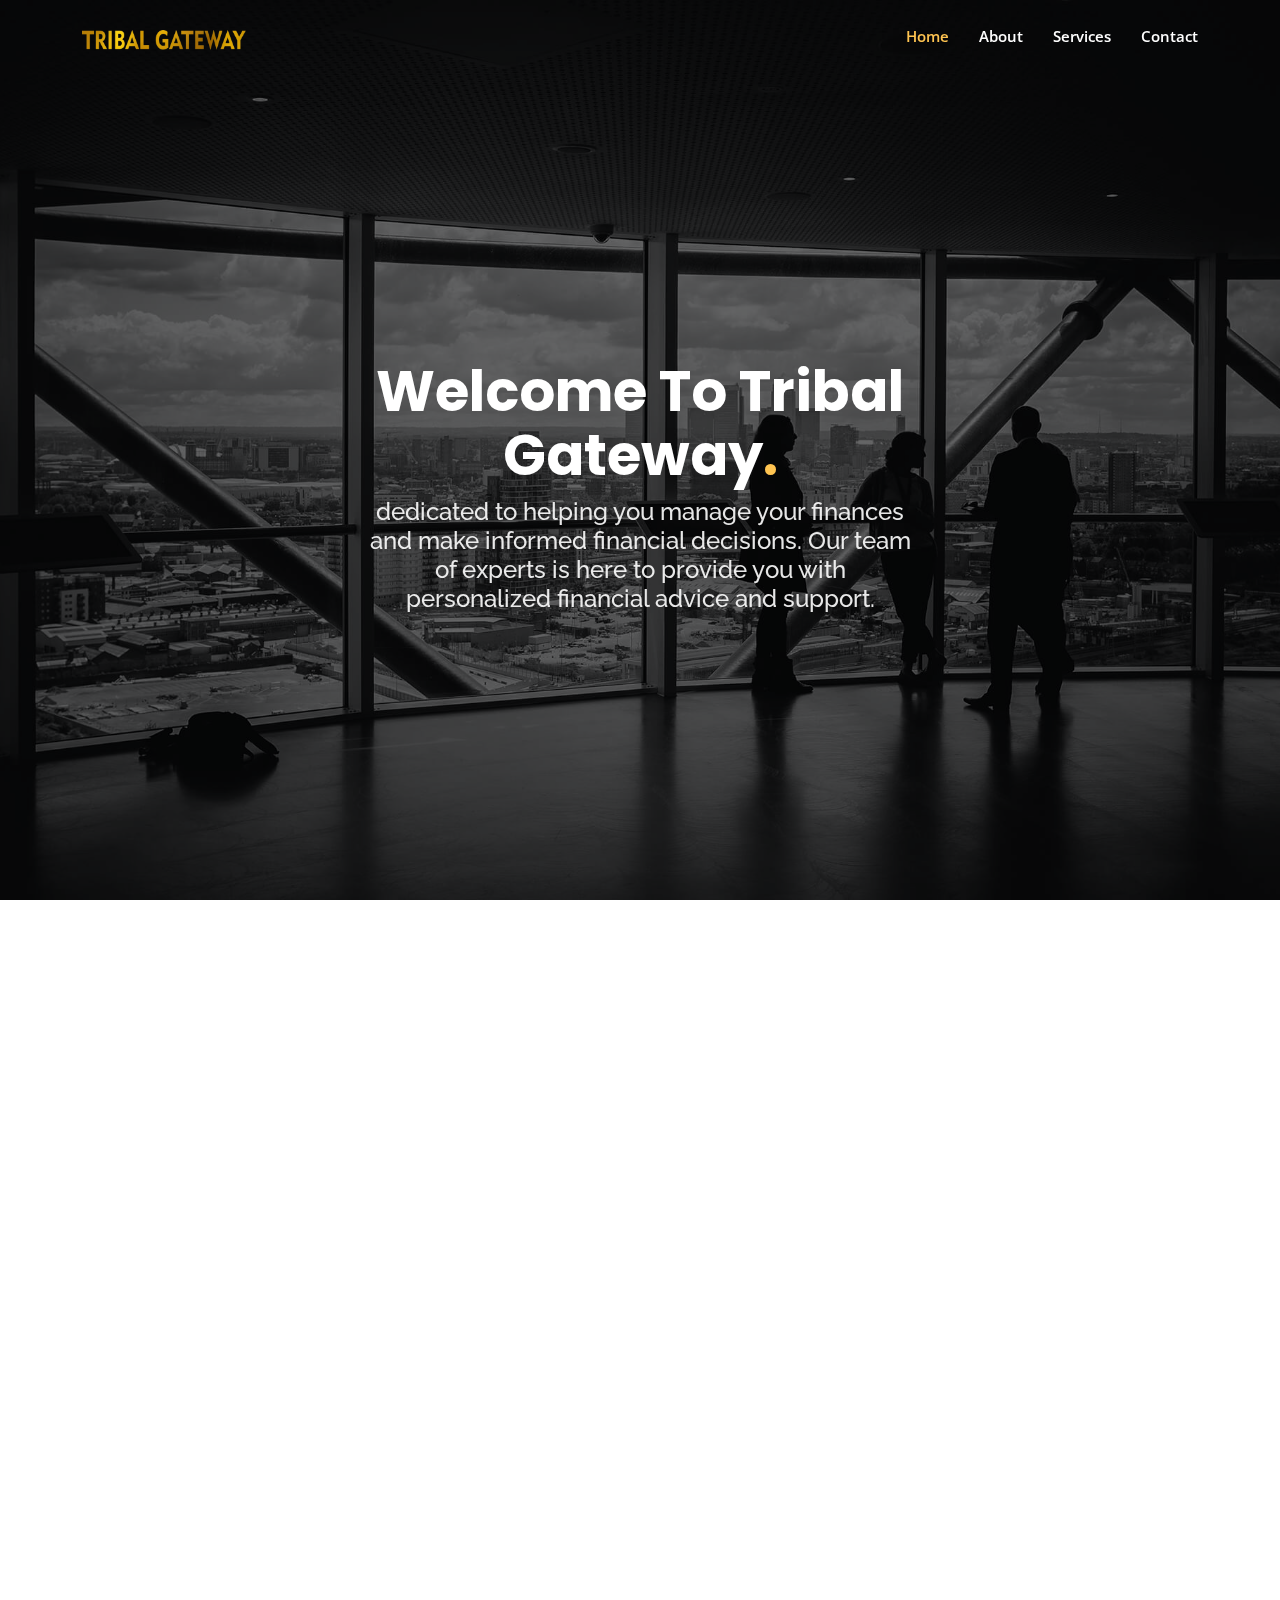
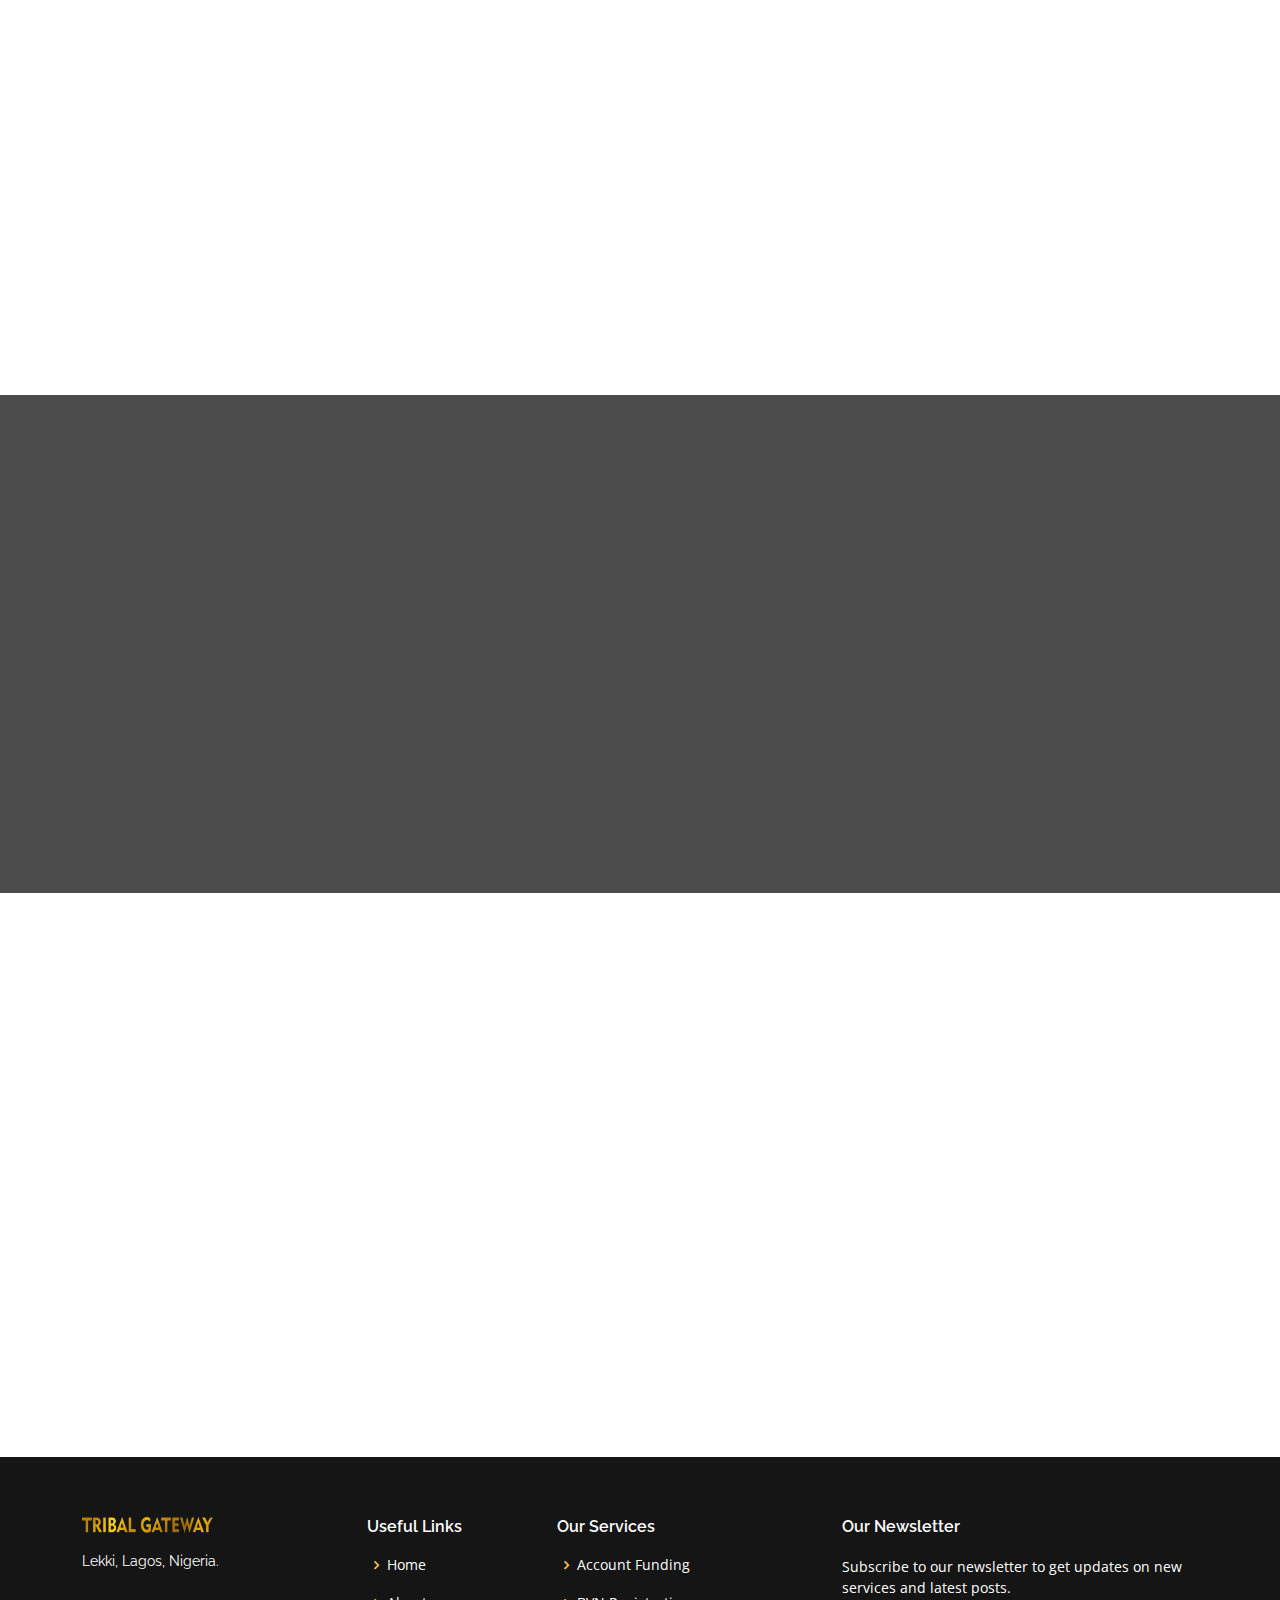
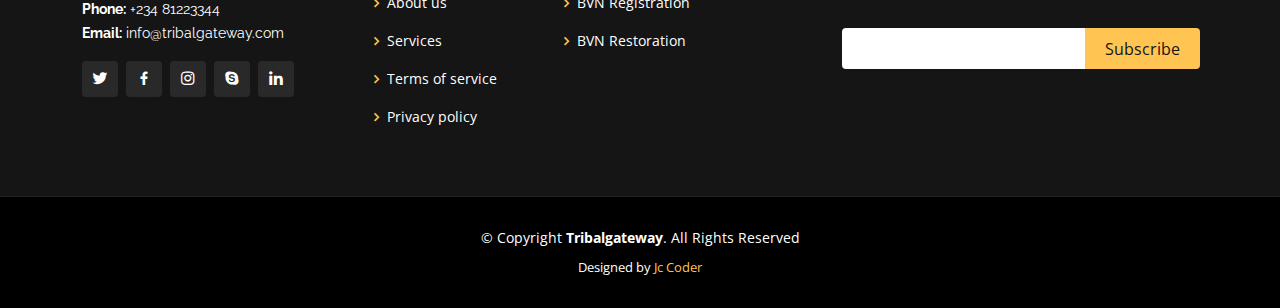
==== index.html @ cacea2a1 "initial commit" ====
<!DOCTYPE html>
<html lang="en">

<head>
    <meta charset="utf-8">
    <meta content="width=device-width, initial-scale=1.0" name="viewport">

    <title>Tribal Gateway - Providing financial services </title>
    <meta content="" name="description">
    <meta content="" name="keywords">

    <!-- Google Fonts -->
    <link
        href="https://fonts.googleapis.com/css?family=Open+Sans:300,300i,400,400i,600,600i,700,700i|Raleway:300,300i,400,400i,500,500i,600,600i,700,700i|Poppins:300,300i,400,400i,500,500i,600,600i,700,700i"
        rel="stylesheet">

    <!-- Vendor CSS Files -->
    <link href="assets/vendor/aos/aos.css" rel="stylesheet">
    <link href="assets/vendor/bootstrap/css/bootstrap.min.css" rel="stylesheet">
    <link href="assets/vendor/bootstrap-icons/bootstrap-icons.css" rel="stylesheet">
    <link href="assets/vendor/boxicons/css/boxicons.min.css" rel="stylesheet">
    <link href="assets/vendor/glightbox/css/glightbox.min.css" rel="stylesheet">
    <link href="assets/vendor/remixicon/remixicon.css" rel="stylesheet">
    <link href="assets/vendor/swiper/swiper-bundle.min.css" rel="stylesheet">

    <!--  Main CSS File -->
    <link href="assets/css/style.css" rel="stylesheet">
</head>

<body>

    <!-- ======= Header ======= -->
    <header id="header" class="fixed-top ">
        <div class="container d-flex align-items-center justify-content-lg-between">

            <!-- <h1 class="logo me-auto me-lg-0"><a href="index.html">Gp<span>.</span></a></h1> -->
            <!-- Uncomment below if you prefer to use an image logo -->
            <a href="index.html" class="logo me-auto me-lg-0"><img src="assets/img/tribalLogo.png" alt=""
                    class="img-fluid w-50"></a>

            <nav id="navbar" class="navbar order-last order-lg-0">
                <ul>
                    <li><a class="nav-link scrollto active" href="#hero">Home</a></li>
                    <li><a class="nav-link scrollto" href="#about">About</a></li>
                    <li><a class="nav-link scrollto" href="#services">Services</a></li>
                    <li><a class="nav-link scrollto" href="#contact">Contact</a></li>
                </ul>
                <i class="bi bi-list mobile-nav-toggle"></i>
            </nav><!-- .navbar -->

        </div>
    </header><!-- End Header -->

    <!-- ======= Hero Section ======= -->
    <section id="hero" class="d-flex align-items-center justify-content-center">
        <div class="container" data-aos="fade-up">

            <div class="row justify-content-center" data-aos="fade-up" data-aos-delay="150">
                <div class="col-xl-6 col-lg-8">
                    <h1>Welcome To Tribal Gateway<span>.</span></h1>
                    <h2>dedicated to helping you manage your finances and make informed financial decisions. Our team of
                        experts is here to provide you with personalized financial advice and support.</h2>
                </div>
            </div>


        </div>
    </section><!-- End Hero -->

    <main id="main">

        <!-- ======= About Section ======= -->
        <section id="about" class="about">
            <div class="container" data-aos="fade-up">

                <div class="row">
                    <div class="col-lg-6 order-1 order-lg-2" data-aos="fade-left" data-aos-delay="100">
                        <img src="assets/img/about.jpg" class="img-fluid" alt="">
                    </div>
                    <div class="col-lg-6 pt-4 pt-lg-0 order-2 order-lg-1 content" data-aos="fade-right"
                        data-aos-delay="100">
                        <h3>About Us</h3>
                        <p class="fst-italic">
                            We are a financial service provider dedicated to providing financial services and education
                            that meet the specific needs of our clients.
                        </p>
                        <p>
                            At Tribal Gateway, we understand the unique financial needs of tribal communities. We are
                            committed to providing financial services and education that meet the specific needs of our
                            clients.
                        </p>
                        <p>

                            Our team is made up of experienced financial professionals with a deep understanding of the
                            challenges and opportunities facing tribal communities. We offer a range of financial
                            services, including investment planning, retirement planning, debt management, and financial
                            education.
                        </p>
                        <p>
                            In everything we do, we strive to be a trusted partner for our clients. We are dedicated to
                            helping tribal communities achieve financial stability and success.
                        </p>
                    </div>
                </div>

            </div>
        </section><!-- End About Section -->

        <!-- ======= Services Section ======= -->
        <section id="services" class="services">
            <div class="container" data-aos="fade-up">

                <div class="section-title">
                    <h2>Services</h2>
                    <p>Check our Services</p>
                </div>

                <div class="row">
                    <div class="col-lg-4 col-md-6 d-flex align-items-stretch" data-aos="zoom-in" data-aos-delay="100">
                        <div class="icon-box">
                            <div class="icon"><i class="bx bx-wallet"></i></div>
                            <h4><a href="./account-funding.html">Account Funding</a></h4>
                            <p>Voluptatum deleniti atque corrupti quos dolores et quas molestias excepturi</p>
                        </div>
                    </div>

                    <div class="col-lg-4 col-md-6 d-flex align-items-stretch mt-4 mt-md-0" data-aos="zoom-in"
                        data-aos-delay="200">
                        <div class="icon-box">
                            <div class="icon"><i class="bx bx-file"></i></div>
                            <h4><a href="./bvn.html">BVN Registration </a></h4>
                            <p>Duis aute irure dolor in reprehenderit in voluptate velit esse cillum dolore</p>
                        </div>
                    </div>

                    <div class="col-lg-4 col-md-6 d-flex align-items-stretch mt-4 mt-lg-0" data-aos="zoom-in"
                        data-aos-delay="300">
                        <div class="icon-box">
                            <div class="icon"><i class="bx bx-tachometer"></i></div>
                            <h4><a href="./bvn.html">BVN Restoration </a></h4>
                            <p>Excepteur sint occaecat cupidatat non proident, sunt in culpa qui officia</p>
                        </div>
                    </div>



                </div>

            </div>
        </section><!-- End Services Section -->


        <!-- ======= Testimonials Section ======= -->
        <section id="testimonials" class="testimonials">
            <div class="container" data-aos="zoom-in">

                <div class="testimonials-slider swiper" data-aos="fade-up" data-aos-delay="100">
                    <div class="swiper-wrapper">

                        <div class="swiper-slide">
                            <div class="testimonial-item">
                                <img src="assets/img/testimonials/maleAvatar.png" class="testimonial-img" alt="">
                                <h3>Saul Goodman</h3>
                                <h4>Ceo &amp; Founder</h4>
                                <p>
                                    <i class="bx bxs-quote-alt-left quote-icon-left"></i>
                                    I've been using this financial service website for a while now and I'm really pleased with the level of service I've received. The team is always willing to go above and beyond to help me with any questions or issues I have. The website is also very easy to navigate and has a lot of great features that make managing my finances a breeze. I highly recommend giving this website a try.
                                    <i class="bx bxs-quote-alt-right quote-icon-right"></i>
                                </p>
                            </div>
                        </div><!-- End testimonial item -->

                        <div class="swiper-slide">
                            <div class="testimonial-item">
                                <img src="assets/img/testimonials/maleAvatar.png" class="testimonial-img" alt="">
                                <h3>Sara Wilsson</h3>
                                <h4>Designer</h4>
                                <p>
                                    <i class="bx bxs-quote-alt-left quote-icon-left"></i>
                                    I recently signed up for this financial service website and I'm very happy with my experience so far. The interface is intuitive and the tools they provide are very helpful in managing my finances. I also appreciate the security measures in place to protect my personal information. Overall, I'm very satisfied with this website and would definitely recommend it to others
                                    <i class="bx bxs-quote-alt-right quote-icon-right"></i>
                                </p>
                            </div>
                        </div><!-- End testimonial item -->


                        <div class="swiper-slide">
                            <div class="testimonial-item">
                                <img src="assets/img/testimonials/maleAvatar.png" class="testimonial-img" alt="">
                                <h3>John Larson</h3>
                                <h4>Entrepreneur</h4>
                                <p>
                                    <i class="bx bxs-quote-alt-left quote-icon-left"></i>
                                    I've been using this financial service website for a few months now and I'm really impressed with how user-friendly it is. Everything is clearly laid out and it's easy to find what I'm looking for. The customer service is also top-notch - they always respond promptly to my inquiries. I highly recommend this website to anyone looking for a reliable financial service
                                    <i class="bx bxs-quote-alt-right quote-icon-right"></i>
                                </p>
                            </div>
                        </div><!-- End testimonial item -->
                    </div>
                    <div class="swiper-pagination"></div>
                </div>

            </div>
        </section><!-- End Testimonials Section -->


        <!-- ======= Contact Section ======= -->
        <section id="contact" class="contact">
            <div class="container" data-aos="fade-up">

                <div class="section-title">
                    <h2>Contact</h2>
                    <p>Contact Us</p>
                </div>


                <div class="row mt-5">

                    <div class="col-lg-4">
                        <div class="info">
                            <div class="address">
                                <i class="bi bi-geo-alt"></i>
                                <h4>Location:</h4>
                                <p>Lekki, Lagos , Nigeria. </p>
                            </div>

                            <div class="email">
                                <i class="bi bi-envelope"></i>
                                <h4>Email:</h4>
                                <p>info@tribalgateway.com/p>
                            </div>

                            <div class="phone">
                                <i class="bi bi-phone"></i>
                                <h4>Call:</h4>
                                <p>+234 81223344</p>
                            </div>

                        </div>

                    </div>

                    <div class="col-lg-8 mt-5 mt-lg-0">

                        <form  role="form">
                            <div class="row">
                                <div class="col-md-6 form-group">
                                    <input type="text" name="name" class="form-control" id="name"
                                        placeholder="Your Name" required>
                                </div>
                                <div class="col-md-6 form-group mt-3 mt-md-0">
                                    <input type="email" class="form-control" name="email" id="email"
                                        placeholder="Your Email" required>
                                </div>
                            </div>
                            <div class="form-group mt-3">
                                <input type="text" class="form-control" name="subject" id="subject"
                                    placeholder="Subject" required>
                            </div>
                            <div class="form-group mt-3">
                                <textarea class="form-control" name="message" rows="5" placeholder="Message"
                                    required></textarea>
                            </div>
                            <div class="my-3">
                                <!-- <div class="loading">Loading</div>
                                <div class="error-message"></div>
                                <div class="sent-message">Your message has been sent. Thank you!</div> -->
                            </div>
                            <div class="text-center"><button type="submit">Send Message</button></div>
                        </form>

                    </div>

                </div>

            </div>
        </section><!-- End Contact Section -->

    </main><!-- End #main -->

    <!-- ======= Footer ======= -->
    <footer id="footer">
        <div class="footer-top">
            <div class="container">
                <div class="row">

                    <div class="col-lg-3 col-md-6">
                        <div class="footer-info">
                            <!-- <h3>Gp<span>.</span></h3> -->
                            <img src="./assets/img/tribalLogo.png" alt="" class="img-fluid w-50 pb-3">
                            <p>
                                Lekki, Lagos, Nigeria.<br><br>
                                <strong>Phone:</strong> +234 81223344<br>
                                <strong>Email:</strong> info@tribalgateway.com<br>
                            </p>
                            <div class="social-links mt-3">
                                <a href="#" class="twitter"><i class="bx bxl-twitter"></i></a>
                                <a href="#" class="facebook"><i class="bx bxl-facebook"></i></a>
                                <a href="#" class="instagram"><i class="bx bxl-instagram"></i></a>
                                <a href="#" class="google-plus"><i class="bx bxl-skype"></i></a>
                                <a href="#" class="linkedin"><i class="bx bxl-linkedin"></i></a>
                            </div>
                        </div>
                    </div>

                    <div class="col-lg-2 col-md-6 footer-links">
                        <h4>Useful Links</h4>
                        <ul>
                            <li><i class="bx bx-chevron-right"></i> <a href="#">Home</a></li>
                            <li><i class="bx bx-chevron-right"></i> <a href="#">About us</a></li>
                            <li><i class="bx bx-chevron-right"></i> <a href="#">Services</a></li>
                            <li><i class="bx bx-chevron-right"></i> <a href="#">Terms of service</a></li>
                            <li><i class="bx bx-chevron-right"></i> <a href="#">Privacy policy</a></li>
                        </ul>
                    </div>

                    <div class="col-lg-3 col-md-6 footer-links">
                        <h4>Our Services</h4>
                        <ul>
                            <li><i class="bx bx-chevron-right"></i> <a href="./account-funding.html">Account Funding</a></li>
                            <li><i class="bx bx-chevron-right"></i> <a href="./bvn.html">BVN Registration</a></li>
                            <li><i class="bx bx-chevron-right"></i> <a href="./bvn.html">BVN Restoration</a></li>
                        </ul>
                    </div>

                    <div class="col-lg-4 col-md-6 footer-newsletter">
                        <h4>Our Newsletter</h4>
                        <p>Subscribe to our newsletter to get updates on new services and latest posts. </p>
                        <form method="post">
                            <input type="email" name="email">
                            <input type="submit" value="Subscribe">
                        </form>

                    </div>

                </div>
            </div>
        </div>

        <div class="container">
            <div class="copyright">
                &copy; Copyright <strong><span>Tribalgateway</span></strong>. All Rights Reserved
            </div>
            <div class="credits">
                Designed by <a href="https://jc-coder.vercel.app">Jc Coder</a>  
            </div>
        </div>
    </footer><!-- End Footer -->

    <div id="preloader"></div>
    <a href="#" class="back-to-top d-flex align-items-center justify-content-center"><i
            class="bi bi-arrow-up-short"></i></a>

    <!-- Vendor JS Files -->
    <script src="assets/vendor/purecounter/purecounter_vanilla.js"></script>
    <script src="assets/vendor/aos/aos.js"></script>
    <script src="assets/vendor/bootstrap/js/bootstrap.bundle.min.js"></script>
    <script src="assets/vendor/glightbox/js/glightbox.min.js"></script>
    <script src="assets/vendor/isotope-layout/isotope.pkgd.min.js"></script>
    <script src="assets/vendor/swiper/swiper-bundle.min.js"></script>
    <script src="assets/vendor/php-email-form/validate.js"></script>

    <!--  Main JS File -->
    <script src="assets/js/main.js"></script>

</body>

</html>
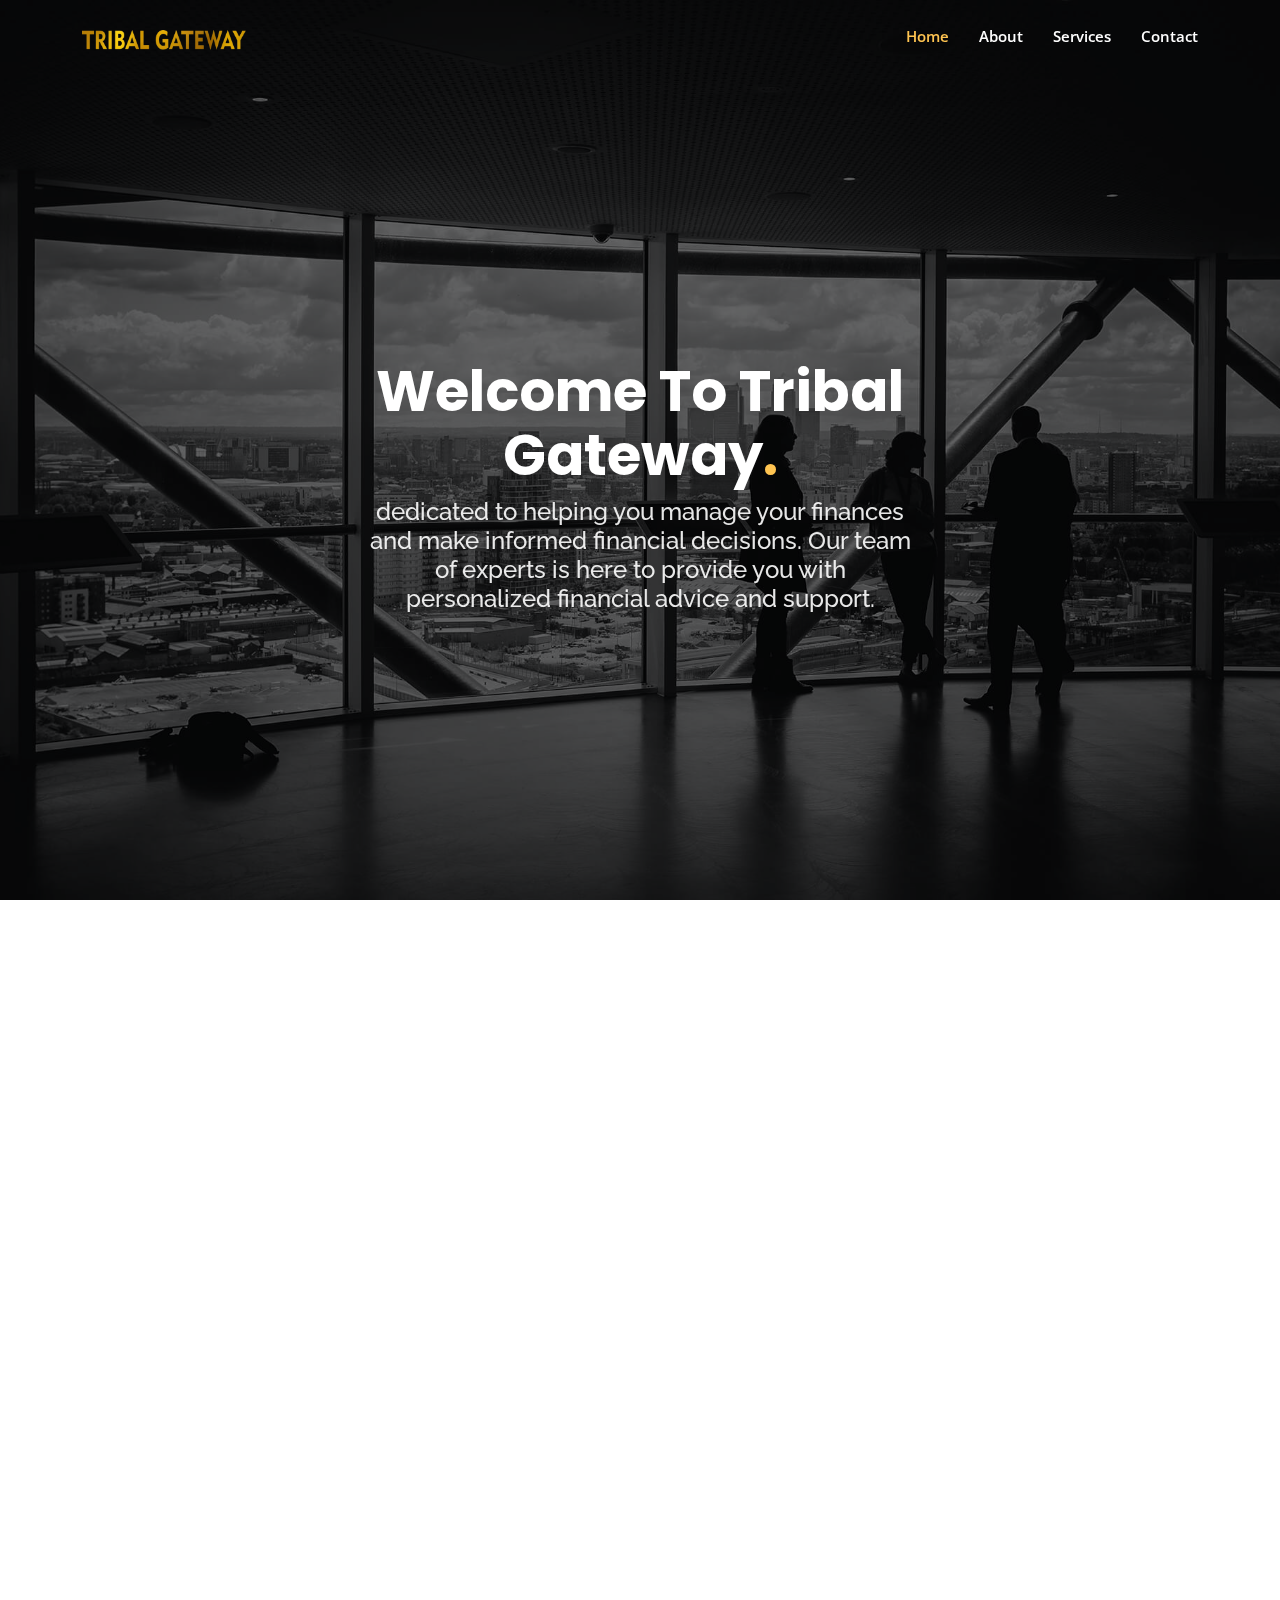
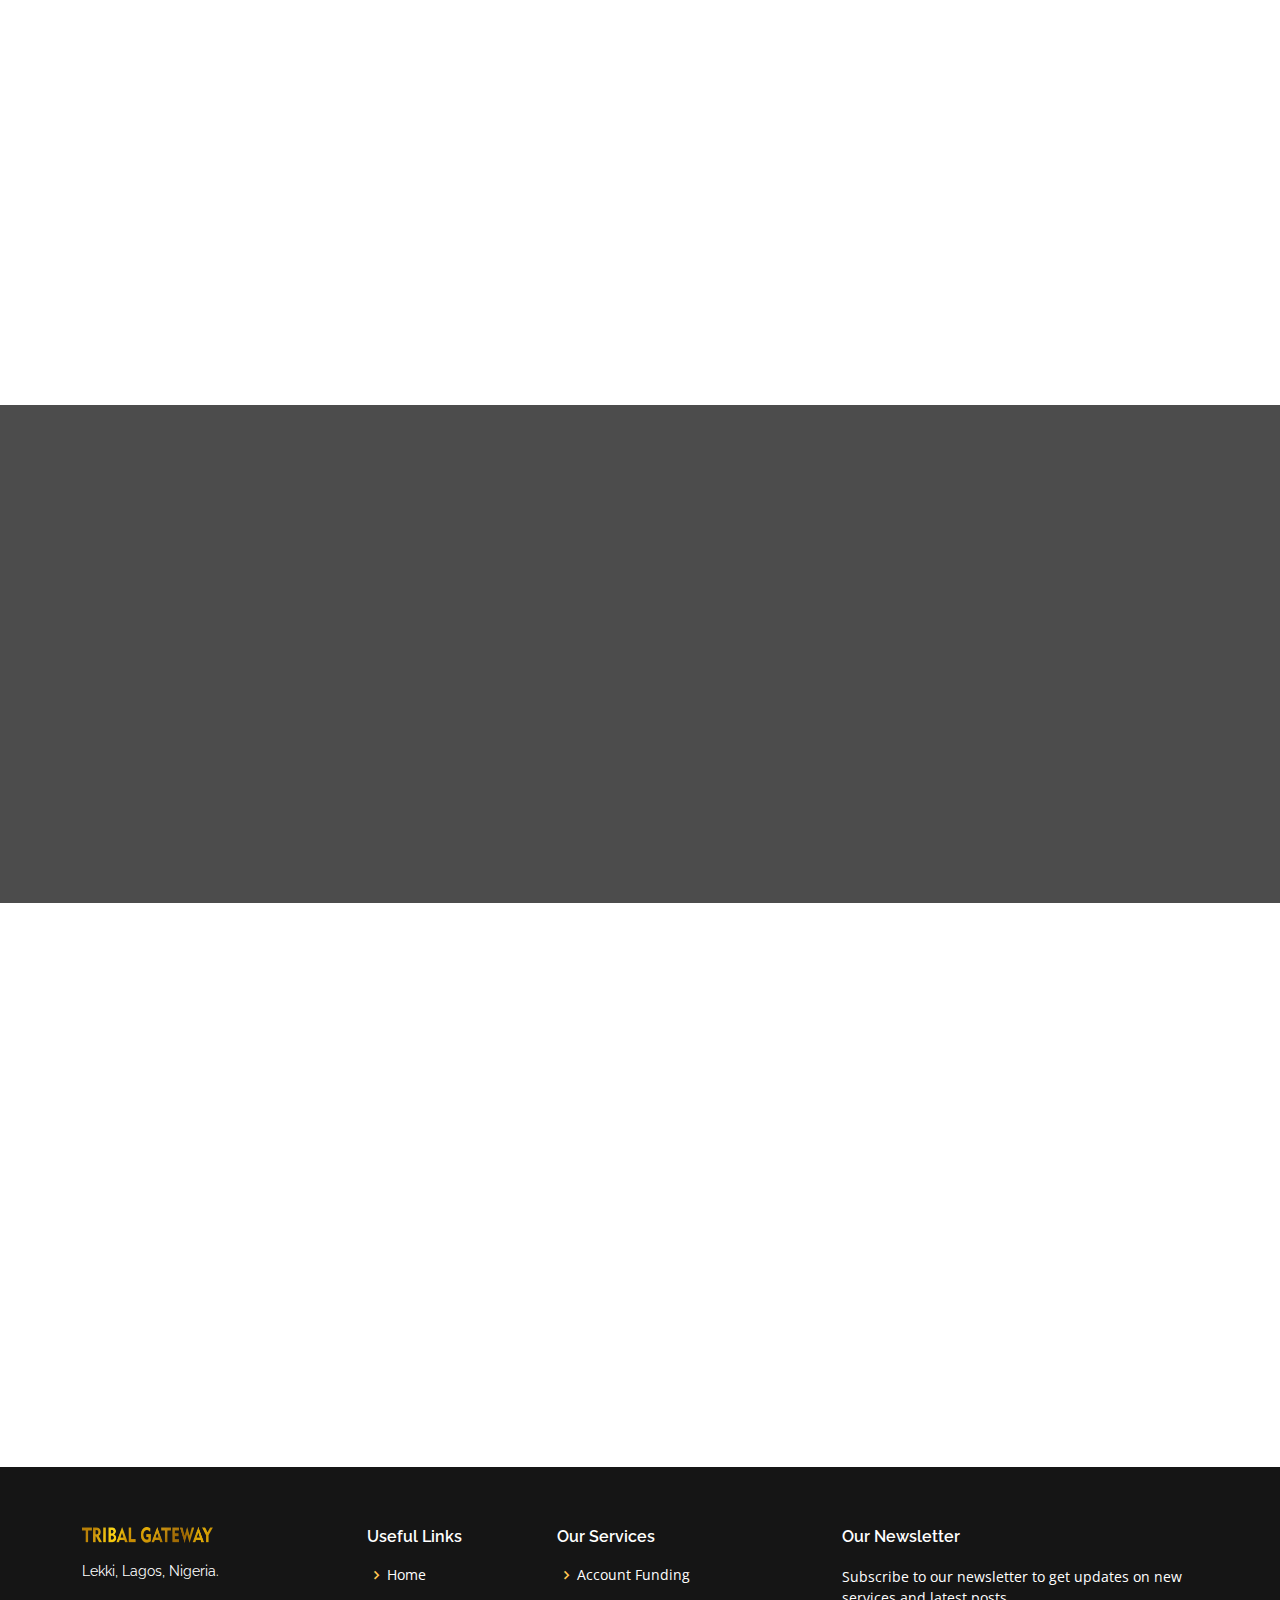
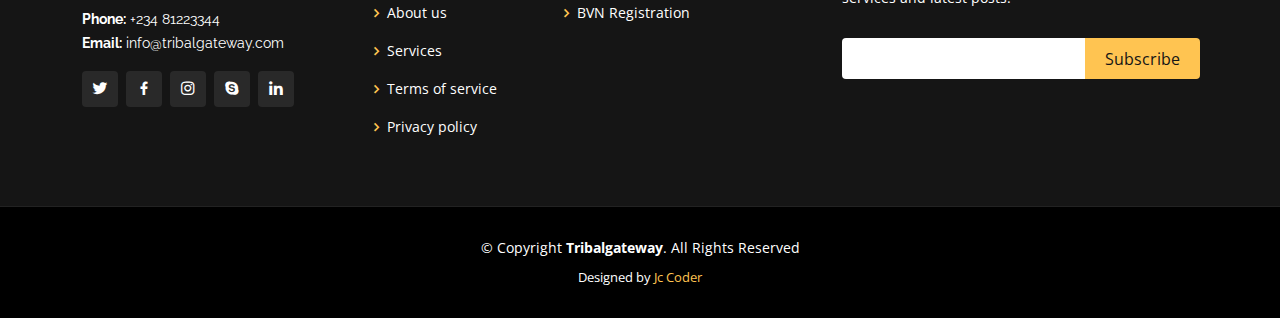
==== commit 2b15f90f: "removed bvn restoration service and made changes to services and footer" ====
--- a/index.html
+++ b/index.html
@@ -115,12 +115,14 @@
                     <p>Check our Services</p>
                 </div>
 
-                <div class="row">
+                <div class="row justify-content-center">
                     <div class="col-lg-4 col-md-6 d-flex align-items-stretch" data-aos="zoom-in" data-aos-delay="100">
                         <div class="icon-box">
                             <div class="icon"><i class="bx bx-wallet"></i></div>
                             <h4><a href="./account-funding.html">Account Funding</a></h4>
-                            <p>Voluptatum deleniti atque corrupti quos dolores et quas molestias excepturi</p>
+                            <p>Efficiently and securely fund your account with ease. 
+                            </p>
+                            <a class="btn btn-outline fw-bold" href="./account-funding.html">Apply</a>
                         </div>
                     </div>
 
@@ -129,18 +131,19 @@
                         <div class="icon-box">
                             <div class="icon"><i class="bx bx-file"></i></div>
                             <h4><a href="./bvn.html">BVN Registration </a></h4>
-                            <p>Duis aute irure dolor in reprehenderit in voluptate velit esse cillum dolore</p>
-                        </div>
-                    </div>
-
-                    <div class="col-lg-4 col-md-6 d-flex align-items-stretch mt-4 mt-lg-0" data-aos="zoom-in"
+                            <p> Register your Bank Verification Number to unlock access to a range of financial services.</p>
+                            <a class="btn btn-outline fw-bold" href="./bvn.html">Apply</a>
+                        </div>
+                    </div>
+
+                    <!-- <div class="col-lg-4 col-md-6 d-flex align-items-stretch mt-4 mt-lg-0" data-aos="zoom-in"
                         data-aos-delay="300">
                         <div class="icon-box">
                             <div class="icon"><i class="bx bx-tachometer"></i></div>
                             <h4><a href="./bvn.html">BVN Restoration </a></h4>
                             <p>Excepteur sint occaecat cupidatat non proident, sunt in culpa qui officia</p>
                         </div>
-                    </div>
+                    </div> -->
 
 
 
@@ -227,7 +230,7 @@
                             <div class="email">
                                 <i class="bi bi-envelope"></i>
                                 <h4>Email:</h4>
-                                <p>info@tribalgateway.com/p>
+                                <p>info@tribalgateway.com</p>
                             </div>
 
                             <div class="phone">
@@ -266,7 +269,7 @@
                                 <div class="error-message"></div>
                                 <div class="sent-message">Your message has been sent. Thank you!</div> -->
                             </div>
-                            <div class="text-center"><button type="submit">Send Message</button></div>
+                            <div class="text-center"><button type="submit" style="background-color: #ffd584; border-color: #ffd584;">Send Message</button></div>
                         </form>
 
                     </div>
@@ -319,7 +322,7 @@
                         <ul>
                             <li><i class="bx bx-chevron-right"></i> <a href="./account-funding.html">Account Funding</a></li>
                             <li><i class="bx bx-chevron-right"></i> <a href="./bvn.html">BVN Registration</a></li>
-                            <li><i class="bx bx-chevron-right"></i> <a href="./bvn.html">BVN Restoration</a></li>
+                            <!-- <li><i class="bx bx-chevron-right"></i> <a href="./bvn.html">BVN Restoration</a></li> -->
                         </ul>
                     </div>
 
--- a/assets/css/style.css
+++ b/assets/css/style.css
@@ -658,7 +658,7 @@
 .services .icon-box {
   text-align: center;
   border: 1px solid #ebebeb;
-  padding: 80px 20px;
+  padding: 50px 20px;
   transition: all ease-in-out 0.3s;
   background: #fff;
 }
@@ -707,6 +707,12 @@
   border-color: #fff;
   box-shadow: 0px 0 25px 0 rgba(0, 0, 0, 0.1);
   transform: translateY(-10px);
+}
+
+.services .icon-box .btn {
+  margin-top: 2rem;
+  background-color: #ffd584;
+  border-color: #ffd584;
 }
 
 /*--------------------------------------------------------------
